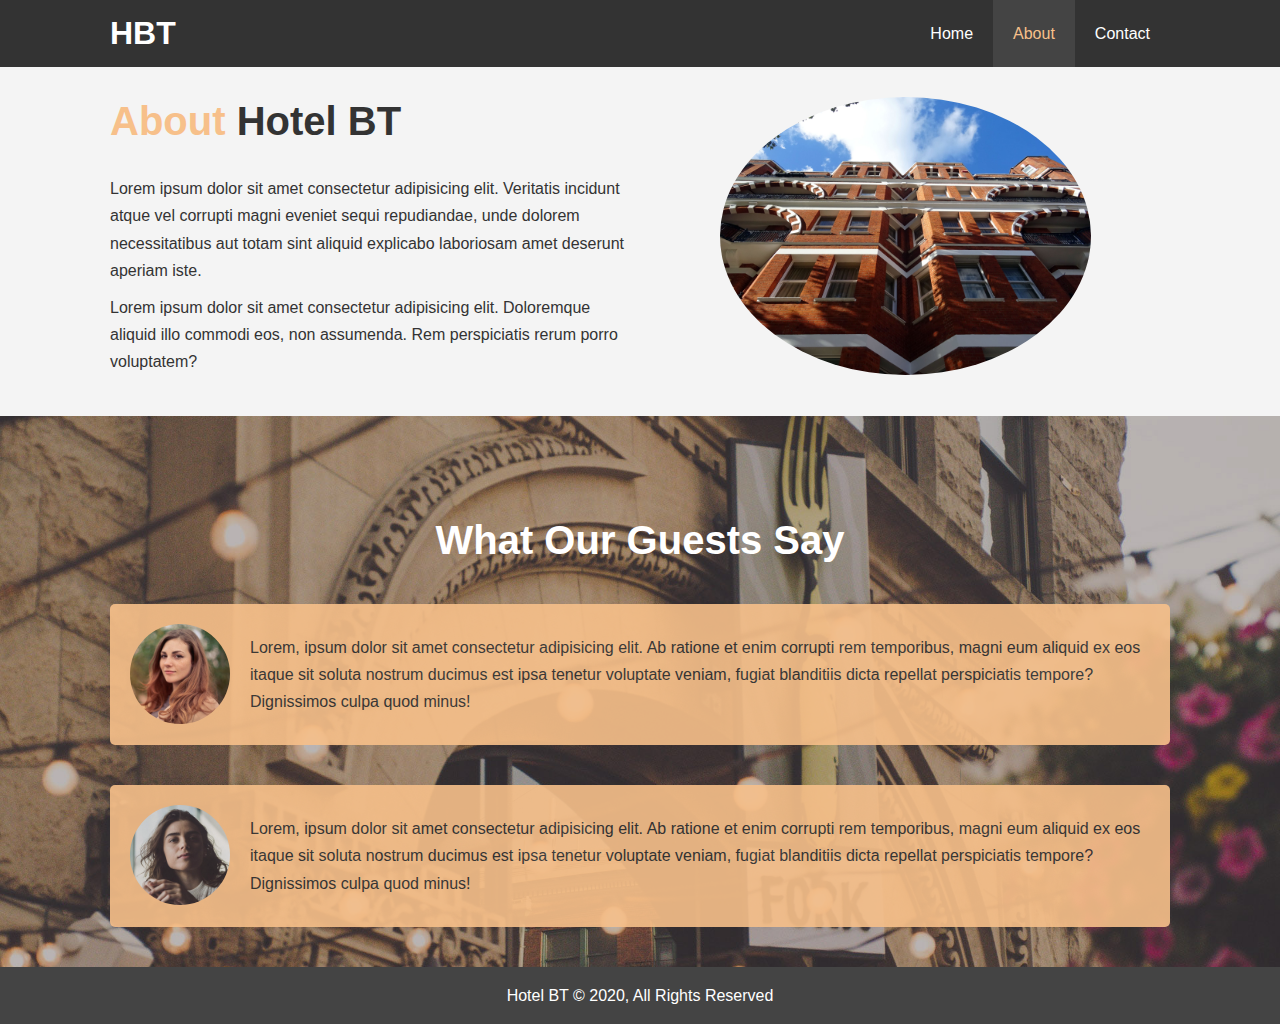
==== about.html @ b1b8444c "init" ====
<!DOCTYPE html>
<html lang="en">
  <head>
    <meta charset="UTF-8" />
    <meta name="viewport" content="width=device-width, initial-scale=1.0" />
    <meta name="description" content="Welcome to the best hotel in the world" />
    <meta name="keywords" content="hotel,boston hotel,new england hotel" />
    <link rel="stylesheet" href="./css/style.css" />
    <link
      rel="stylesheet"
      href="./css/mobile.css"
      media="screen and (max-width:768px)"
    />
    <title>Hotel BT | About</title>
  </head>
  <body>
    <header>
      <nav id="navbar">
        <div class="container">
          <h1 class="logo"><a href="index.html">HBT</a></h1>
          <ul>
            <li><a href="index.html">Home</a></li>
            <li><a class="current" href="about.html">About</a></li>
            <li><a href="contact.html">Contact</a></li>
          </ul>
        </div>
      </nav>
    </header>
    <section id="about-info" class="bg-light py-3">
      <div class="container">
        <div class="info-left">
          <h1 class="l-heading">
            <span class="text-primary">About </span>Hotel BT
          </h1>
          <p>
            Lorem ipsum dolor sit amet consectetur adipisicing elit. Veritatis
            incidunt atque vel corrupti magni eveniet sequi repudiandae, unde
            dolorem necessitatibus aut totam sint aliquid explicabo laboriosam
            amet deserunt aperiam iste.
          </p>
          <p>
            Lorem ipsum dolor sit amet consectetur adipisicing elit. Doloremque
            aliquid illo commodi eos, non assumenda. Rem perspiciatis rerum
            porro voluptatem?
          </p>
        </div>
        <div class="info-right">
          <img src="./image_resources/photo-2.jpg" alt="hotel" />
        </div>
      </div>
    </section>
    <div class="clr"></div>
    <section id="testimonials" class="py-3">
      <div class="container">
        <h2 class="l-heading">What Our Guests Say</h2>
        <div class="testimonial bg-primary">
          <img src="./image_resources/person-1.jpg" alt="jess" />
          <p>
            Lorem, ipsum dolor sit amet consectetur adipisicing elit. Ab ratione
            et enim corrupti rem temporibus, magni eum aliquid ex eos itaque sit
            soluta nostrum ducimus est ipsa tenetur voluptate veniam, fugiat
            blanditiis dicta repellat perspiciatis tempore? Dignissimos culpa
            quod minus!
          </p>
        </div>
        <div class="testimonial bg-primary">
          <img src="./image_resources/person-2.jpg" alt="jenn" />
          <p>
            Lorem, ipsum dolor sit amet consectetur adipisicing elit. Ab ratione
            et enim corrupti rem temporibus, magni eum aliquid ex eos itaque sit
            soluta nostrum ducimus est ipsa tenetur voluptate veniam, fugiat
            blanditiis dicta repellat perspiciatis tempore? Dignissimos culpa
            quod minus!
          </p>
        </div>
      </div>
    </section>
    <footer id="main-footer">
      <p>Hotel BT &copy; 2020, All Rights Reserved</p>
    </footer>
  </body>
</html>
---- css/style.css ----
/* CSS RESET */
* {
  margin: 0;
  padding: 0;
  box-sizing: border-box;
}

/* Main Body */
html,
body {
  font-family: "Segoe UI", Tahoma, Geneva, Verdana, sans-serif;
  line-height: 1.7em;
}
a {
  color: #333;
  text-decoration: none;
}

h1,
h2,
h3 {
  padding-bottom: 20px;
}

p {
  margin: 10px 0;
}

/* Navbar */
#navbar {
  background: #333333;
  color: white;
  overflow: auto;
}

#navbar a {
  color: white;
}

#navbar h1 {
  float: left;
  padding: 20px 0 0 0;
}

#navbar ul {
  float: right;
  list-style: none;
}

#navbar ul li {
  float: left;
}

#navbar ul li a {
  display: block;
  padding: 20px;
  text-align: center;
}

#navbar ul li a:hover,
#navbar .current {
  background: #444;
  color: #f7c08a;
}

/* Utility Classes */
.container {
  margin: auto;
  max-width: 1100px;
  overflow: auto;
  padding: 0 20px;
}

.text-primary {
  color: #f7c08a;
}

.lead {
  font-size: 20px;
}

.btn {
  display: inline-block;
  font-size: 18px;
  color: white;
  background: #333;
  padding: 13px 20px;
  border: none;
  border-radius: 5px;
  cursor: pointer;
}

.btn-light {
  background: #f4f4f4;
  color: #333;
}

.bg-dark {
  background: #333;
  color: white;
}

.bg-light {
  background: #f4f4f4;
  color: #333;
}

.bg-primary {
  background: #f7c08a;
  color: #333;
}

.btn:hover {
  background: #f7c08a;
  color: #333;
}

.clr {
  clear: both;
}

/* Heading */
.l-heading {
  font-size: 40px;
  line-height: 1.2;
}

/* Padding */
.py-1 {
  padding: 10px 0;
}
.py-2 {
  padding: 20px 0;
}
.py-3 {
  padding: 30px 0;
}

/* Showcase */
#showcase {
  background: url("../image_resources/showcase.jpg") no-repeat center
    center/cover;
  height: 600px;
}

#showcase .showcase-content {
  color: white;
  text-align: center;
  padding: 170px 0 0 0;
}

#showcase .showcase-content h1 {
  font-size: 60px;
  line-height: 1.2em;
}

#showcase .showcase-content p {
  padding: 0 0 20px 0;
  line-height: 1.7em;
}

/* Home Info */
#home-info {
  height: 450px;
}

#home-info .info-img {
  float: left;
  width: 50%;
  background: url("../image_resources/photo-1.jpg") no-repeat;
  min-height: 100%;
}

#home-info .info-content {
  float: right;
  width: 50%;
  height: 100%;
  text-align: center;
  padding: 50px 30px;
  overflow: hidden;
}

#home-info p {
  padding: 0 0 30px 0;
}

/* Features */
.box {
  float: left;
  width: 33.3%;
  padding: 50px;
  text-align: center;
}

.box i {
  margin: 0 0 10px 0;
}

/* About Info */
#about-info .info-right {
  float: right;
  width: 50%;
  min-height: 100%;
}

#about-info .info-right img {
  width: 70%;
  display: block;
  border-radius: 50%;
  margin: auto;
}

#about-info .info-left {
  float: left;
  width: 50%;
  min-height: 100%;
}

/* Main Footer */
#main-footer {
  text-align: center;
  background: #444;
  color: white;
  padding: 5px;
}

/* Testimonials */
#testimonials {
  height: 100%;
  background: url("../image_resources/test-bg.jpg") no-repeat center
    center/cover;
  padding: 100px 0 0 0;
}

#testimonials .testimonial img {
  width: 100px;
  float: left;
  margin: 0 20px 0 0;
  border-radius: 50%;
}

#testimonials .testimonial {
  border-radius: 5px;
  padding: 20px;
  margin: 0 0 40px 0;
  opacity: 0.9;
}

#testimonials h2 {
  color: white;
  text-align: center;
  padding: 0 0 40px 0;
}

/* Contact Form */
#contact-form .form-group {
  margin: 0 0 20px;
}

#contact-form label {
  display: block;
  margin: 0 0 5px;
}

#contact-form input,
#contact-form textarea {
  width: 100%;
  padding: 10px;
  border: 1px #ddd solid;
}

#contact-form textarea {
  height: 200px;
}

#contact-form input:focus,
#contact-form textarea:focus {
  outline: none;
  border: 2px solid #f7c08a;
}
---- css/mobile.css ----
#navbar .logo {
  float: none;
  text-align: center;
}

#navbar ul,
#navbar ul li {
  float: none;
}

#showcase {
  height: 100%;
}

#showcase .showcase-content {
  padding: 70px;
}

#navbar ul li a {
  padding: 5px;
}

#navbar ul li:not(:last-child) a {
  border-bottom: #444 dotted 1px;
}

#navbar ul li:first-child {
  margin-top: 5px;
}

#home-info .info-img {
  display: none;
}

#home-info .info-content {
  height: 100%;
  width: 100%;
  padding: 5vw;
}

.box {
  float: none;
  width: 100%;
}

/* ABOUT */
#about-info .info-right,
#about-info .info-left {
  float: none;
  width: 100%;
  box-sizing: border-box;
}

#about-info .l-heading {
  text-align: center;
}

.container {
  box-sizing: border-box;
  overflow-x: hidden;
}

#about-info .info-right img {
  display: none;
}

#contact-info .box {
  border-bottom: #444 dotted 1px;
}
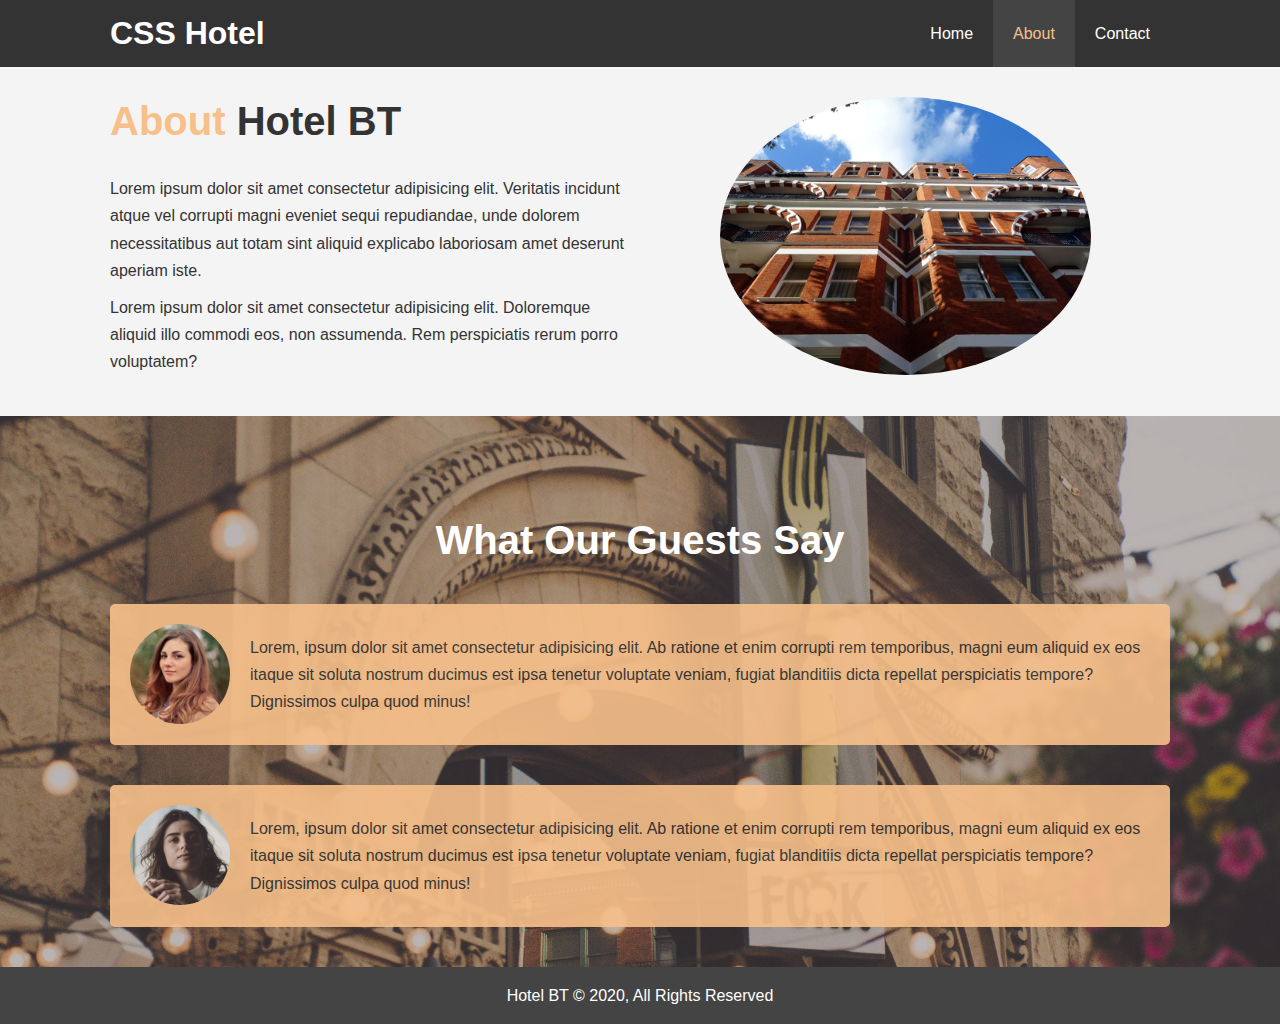
==== commit 2fda892b: "name changes" ====
--- a/about.html
+++ b/about.html
@@ -11,13 +11,13 @@
       href="./css/mobile.css"
       media="screen and (max-width:768px)"
     />
-    <title>Hotel BT | About</title>
+    <title>Hotel CSS | About</title>
   </head>
   <body>
     <header>
       <nav id="navbar">
         <div class="container">
-          <h1 class="logo"><a href="index.html">HBT</a></h1>
+          <h1 class="logo"><a href="index.html">CSS Hotel</a></h1>
           <ul>
             <li><a href="index.html">Home</a></li>
             <li><a class="current" href="about.html">About</a></li>
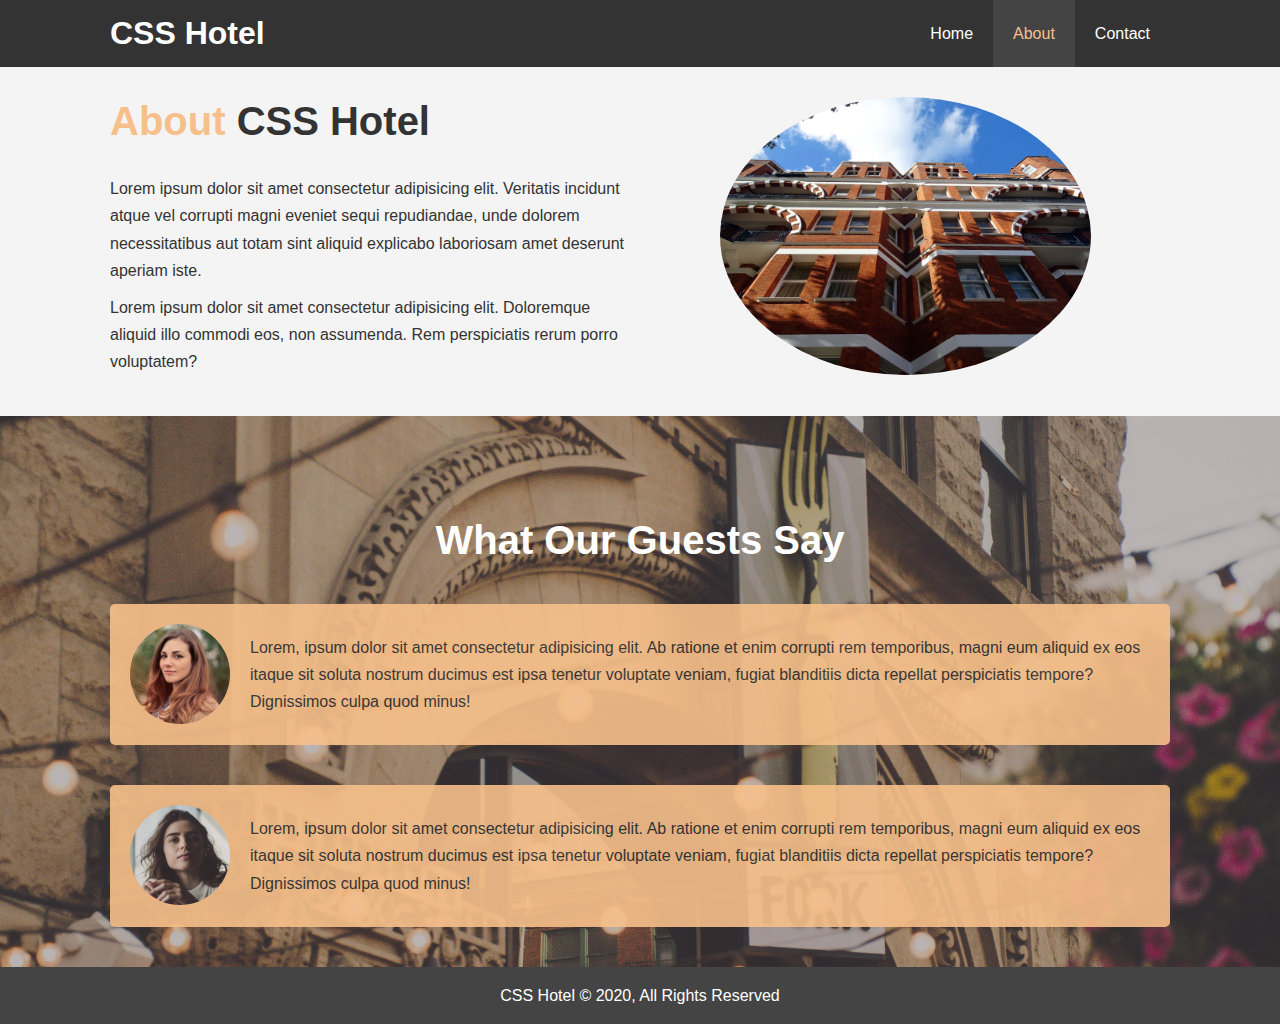
==== commit 5d9f81ab: "nits" ====
--- a/about.html
+++ b/about.html
@@ -30,7 +30,7 @@
       <div class="container">
         <div class="info-left">
           <h1 class="l-heading">
-            <span class="text-primary">About </span>Hotel BT
+            <span class="text-primary">About </span>CSS Hotel
           </h1>
           <p>
             Lorem ipsum dolor sit amet consectetur adipisicing elit. Veritatis
@@ -76,7 +76,7 @@
       </div>
     </section>
     <footer id="main-footer">
-      <p>Hotel BT &copy; 2020, All Rights Reserved</p>
+      <p>CSS Hotel &copy; 2020, All Rights Reserved</p>
     </footer>
   </body>
 </html>
